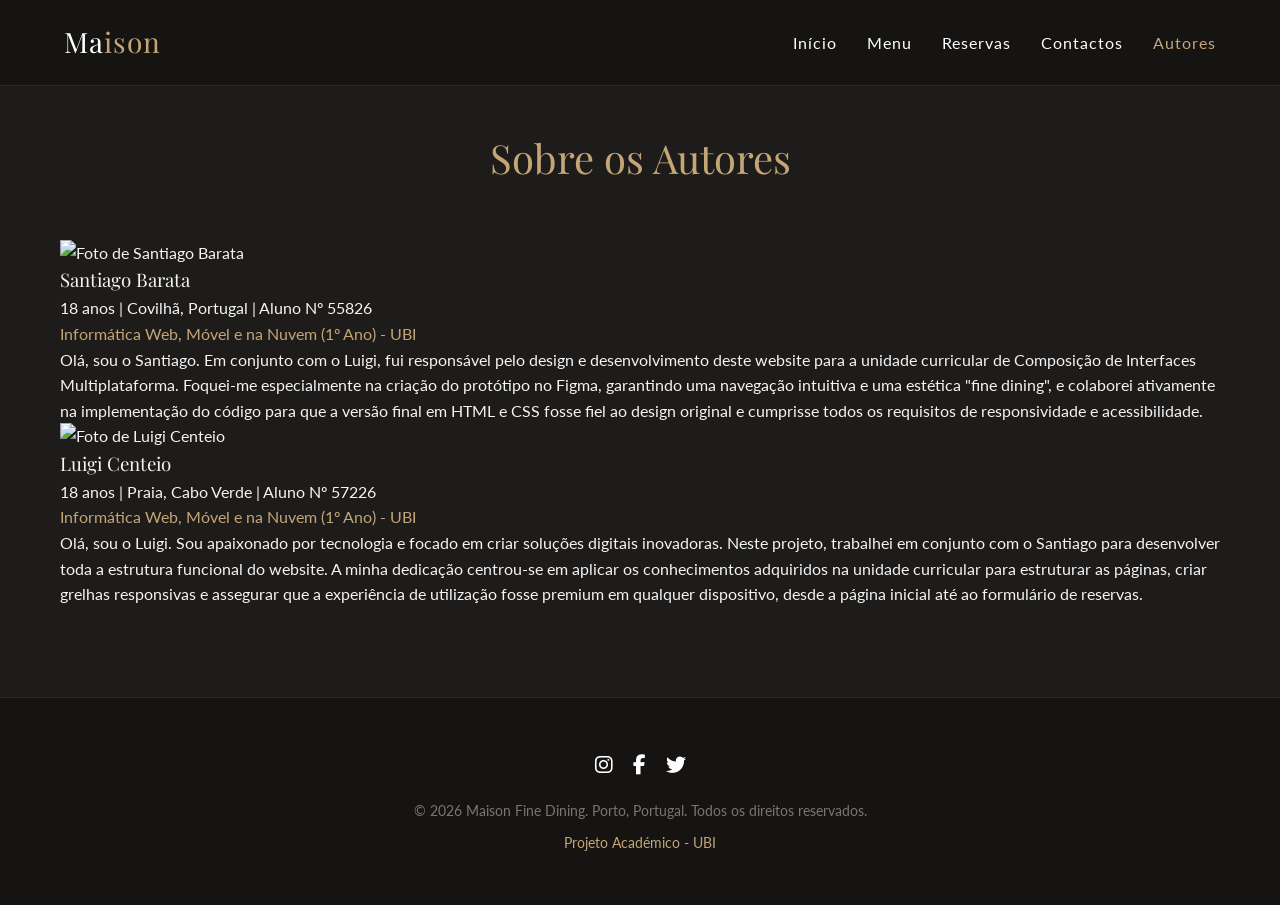
==== autores.html @ 3df348e3 "Add files via upload" ====
<!DOCTYPE html>
<html lang="pt">
<head>
    <meta charset="UTF-8">
    <meta name="viewport" content="width=device-width, initial-scale=1.0">
    <title>Maison | Autores</title>
    <link rel="stylesheet" href="style.css">
    <link rel="stylesheet" href="https://cdnjs.cloudflare.com/ajax/libs/font-awesome/6.4.0/css/all.min.css">
</head>
<body>
    <header>
        <a href="index.html" class="logo">Ma<span>ison</span></a>
        <nav>
            <ul>
                <li><a href="index.html">Início</a></li>
                <li><a href="menu.html">Menu</a></li>
                <li><a href="reservas.html">Reservas</a></li>
                <li><a href="contactos.html">Contactos</a></li>
                <li><a href="autores.html" class="active">Autores</a></li>
            </ul>
        </nav>
    </header>

    <div class="container">
        <h1 class="gold" style="text-align: center; margin-bottom: 50px; font-size: 40px;">Sobre os Autores</h1>
        
        <div class="author-card">
            <div class="author-img-wrapper">
                <img src="Imagens/perfil.jpg" alt="Foto de Santiago Barata" class="author-img">
            </div>
            <div class="author-info">
                <h3>Santiago Barata</h3>
                <p class="meta">18 anos | Covilhã, Portugal | Aluno Nº 55826</p>
                <p class="meta" style="color: #C4A676;">Informática Web, Móvel e na Nuvem (1º Ano) - UBI</p>
                <p>Olá, sou o Santiago. Em conjunto com o Luigi, fui responsável pelo design e desenvolvimento deste website para a unidade curricular de Composição de Interfaces Multiplataforma. Foquei-me especialmente na criação do protótipo no Figma, garantindo uma navegação intuitiva e uma estética "fine dining", e colaborei ativamente na implementação do código para que a versão final em HTML e CSS fosse fiel ao design original e cumprisse todos os requisitos de responsividade e acessibilidade.</p>
            </div>
        </div>

        <div class="author-card">
            <div class="author-img-wrapper">
                <img src="Imagens/luigi.jpeg" alt="Foto de Luigi Centeio" class="author-img">
            </div>
            <div class="author-info">
                <h3>Luigi Centeio</h3>
                <p class="meta">18 anos | Praia, Cabo Verde | Aluno Nº 57226</p>
                <p class="meta" style="color: #C4A676;">Informática Web, Móvel e na Nuvem (1º Ano) - UBI</p>
                <p>Olá, sou o Luigi. Sou apaixonado por tecnologia e focado em criar soluções digitais inovadoras. Neste projeto, trabalhei em conjunto com o Santiago para desenvolver toda a estrutura funcional do website. A minha dedicação centrou-se em aplicar os conhecimentos adquiridos na unidade curricular para estruturar as páginas, criar grelhas responsivas e assegurar que a experiência de utilização fosse premium em qualquer dispositivo, desde a página inicial até ao formulário de reservas.</p>
            </div>
        </div>
    </div>

    <footer>
        <ul class="social-menu">
            <li><a href="#"><i class="fab fa-instagram"></i></a></li>
            <li><a href="#"><i class="fab fa-facebook-f"></i></a></li>
            <li><a href="#"><i class="fab fa-twitter"></i></a></li>
        </ul>
        <p class="footer-text">© 2026 Maison Fine Dining. Porto, Portugal. Todos os direitos reservados.</p>
        <p class="footer-text" style="margin-top: 10px; color: #C4A676;">Projeto Académico - UBI</p>
    </footer>
</body>
</html>
---- style.css ----
@import url('https://fonts.googleapis.com/css2?family=Lato:wght@300;400&family=Playfair+Display:ital,wght@0,400;0,600;1,400&display=swap');

/* =========================================
   CONFIGURAÇÕES BASE & ACESSIBILIDADE
   ========================================= */
* { 
    margin: 0; 
    padding: 0; 
    box-sizing: border-box; 
}

html {
    font-size: 16px; /* Tamanho base de fonte acessível de acordo com as diretrizes */
    scroll-behavior: smooth;
}

body { 
    font-family: 'Lato', sans-serif; 
    background-color: #1E1C1A; /* Fundo escuro suave fiel ao Figma */
    color: #F4F4F4; 
    line-height: 1.6; 
}

h1, h2, h3, h4 { 
    font-family: 'Playfair Display', serif; 
    font-weight: normal; 
}

.gold { 
    color: #C4A676; 
}

/* Foco visível para navegação via teclado (Acessibilidade) */
a:focus, button:focus, input:focus, textarea:focus, select:focus {
    outline: 3px solid #C4A676;
    outline-offset: 3px;
}

/* Link de salto oculto que aparece apenas via foco de teclado */
.skip-link {
    position: absolute;
    top: -100px;
    left: 0;
    background: #C4A676;
    color: #151413;
    padding: 10px 20px;
    z-index: 10000;
    transition: top 0.3s ease;
    text-decoration: none;
    font-weight: bold;
    text-transform: uppercase;
    font-size: 14px;
}

.skip-link:focus {
    top: 0;
}

/* =========================================
   LAYOUT & COMPONENTES
   ========================================= */
/* Navbar */
header { 
    display: flex; 
    justify-content: space-between; 
    align-items: center; 
    padding: 20px 5%; 
    background-color: #151413; 
    border-bottom: 1px solid #2A2825; 
    position: sticky; 
    top: 0; 
    z-index: 1000; 
}

.logo { 
    font-size: 28px; 
    font-family: 'Playfair Display', serif; 
    color: #fff; 
    text-decoration: none; 
    letter-spacing: 1px; 
}

.logo span { 
    color: #C4A676; 
}

nav ul { 
    list-style: none; 
    display: flex; 
    gap: 30px; 
}

nav a { 
    color: #fff; 
    text-decoration: none; 
    font-size: 16px; 
    letter-spacing: 1px; 
    transition: color 0.3s; 
}

nav a:hover, nav a.active { 
    color: #C4A676; 
}

/* Hero Section */
.hero {
    text-align: center;
    padding: 100px 20px;
    background: linear-gradient(rgba(30,28,26,0.8), rgba(30,28,26,0.9)), url('Imagens/hero-bg.jpg') no-repeat center center/cover;
    margin-bottom: 50px;
}

.hero h1 {
    font-size: 48px;
    margin-bottom: 20px;
}

.hero p {
    font-size: 18px;
    max-width: 600px;
    margin: 0 auto 30px auto;
    color: #ccc;
}

/* Content Container */
.container { 
    max-width: 1200px; 
    margin: 0 auto; 
    padding: 40px 20px; 
}

/* Grid & Cards */
.grid { 
    display: grid; 
    grid-template-columns: repeat(auto-fit, minmax(300px, 1fr)); 
    gap: 30px; 
    margin-top: 40px;
}

.card { 
    background: #151413; 
    border: 1px solid #2A2825; 
    border-radius: 4px; 
    overflow: hidden; 
    transition: transform 0.3s;
}

.card:hover {
    transform: translateY(-5px);
}

.card img { 
    width: 100%; 
    height: 250px; 
    object-fit: cover; 
    border-bottom: 1px solid #2A2825;
}

.card-content { 
    padding: 25px; 
}

.card-content h3 { 
    font-size: 22px; 
    margin-bottom: 10px; 
    color: #fff;
}

.card-content p { 
    color: #9A958E; 
    font-size: 15px; 
    margin-bottom: 20px;
    height: 45px;
    overflow: hidden;
}

.price {
    display: block;
    font-size: 18px;
    font-weight: bold;
    margin-bottom: 15px;
}

/* Botões */
.btn { 
    display: inline-block; 
    background: transparent; 
    color: #C4A676; 
    border: 1px solid #C4A676; 
    padding: 10px 25px; 
    text-decoration: none; 
    text-transform: uppercase; 
    font-size: 13px; 
    letter-spacing: 1px; 
    transition: all 0.3s; 
}

.btn:hover { 
    background: #C4A676; 
    color: #151413; 
}

/* Formulários & Contactos */
.contact-wrapper { 
    display: grid; 
    grid-template-columns: 1fr 1fr; 
    gap: 50px; 
    align-items: start; 
}

.form-group { 
    margin-bottom: 20px; 
    text-align: left;
}

.form-group label { 
    display: block; 
    margin-bottom: 8px; 
    color: #C4A676; 
    font-size: 14px; 
    text-transform: uppercase; 
    letter-spacing: 1px;
}

.form-group input, .form-group textarea, .form-group select { 
    width: 100%; 
    padding: 12px; 
    background: #151413; 
    border: 1px solid #2A2825; 
    color: #fff; 
    font-family: 'Lato', sans-serif; 
    font-size: 16px;
}

.form-group input:focus, .form-group textarea:focus, .form-group select:focus { 
    border-color: #C4A676; 
}

.map-container iframe { 
    width: 100%; 
    height: 100%; 
    min-height: 400px; 
    border: none; 
    filter: grayscale(100%) invert(90%) contrast(1.2); 
}

/* Detalhes do Item */
.detail-wrapper { 
    display: grid; 
    grid-template-columns: 1fr 1fr; 
    gap: 50px; 
    align-items: start; 
    margin-top: 30px;
}

.detail-img { 
    width: 100%; 
    border: 1px solid #C4A676; 
}

.multimedia-section { 
    margin-top: 50px; 
    text-align: center; 
}

.multimedia-section iframe, .multimedia-section video { 
    width: 100%; 
    max-width: 800px; 
    height: 450px; 
    border: 1px solid #2A2825; 
}

/* Lista de Ingredientes */
#detalhe-ingredientes {
    list-style: none;
    margin-top: 20px;
}
#detalhe-ingredientes li {
    margin-bottom: 10px;
    color: #ccc;
}

/* Footer & Redes Sociais */
footer { 
    background: #151413; 
    padding: 50px 20px; 
    text-align: center; 
    border-top: 1px solid #2A2825; 
    margin-top: 50px; 
}

.social-menu { 
    display: flex; 
    justify-content: center; 
    gap: 20px; 
    list-style: none; 
    margin-bottom: 20px; 
}

.social-menu a {
    color: #fff;
    font-size: 20px;
    transition: color 0.3s;
}

.social-menu a:hover {
    color: #C4A676;
}

.footer-text { 
    font-size: 14px; 
    color: #7a7570; 
}
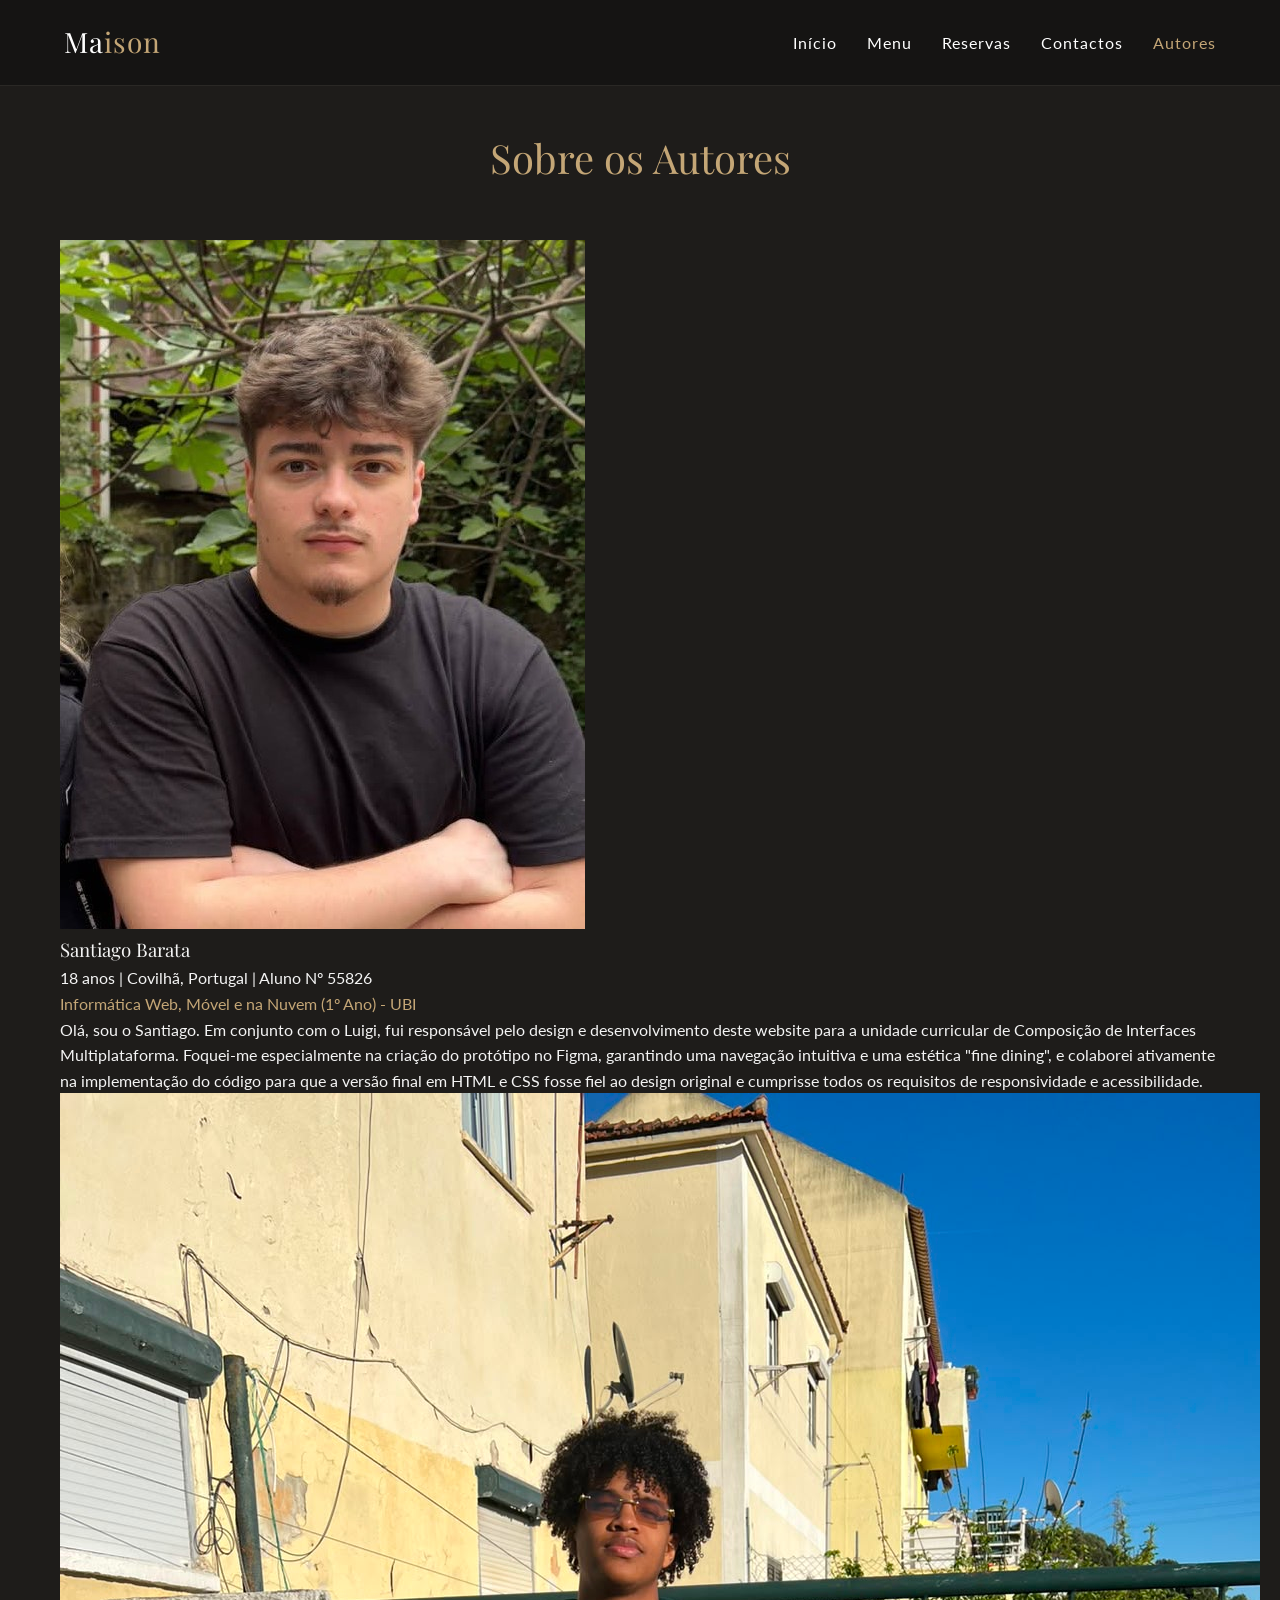
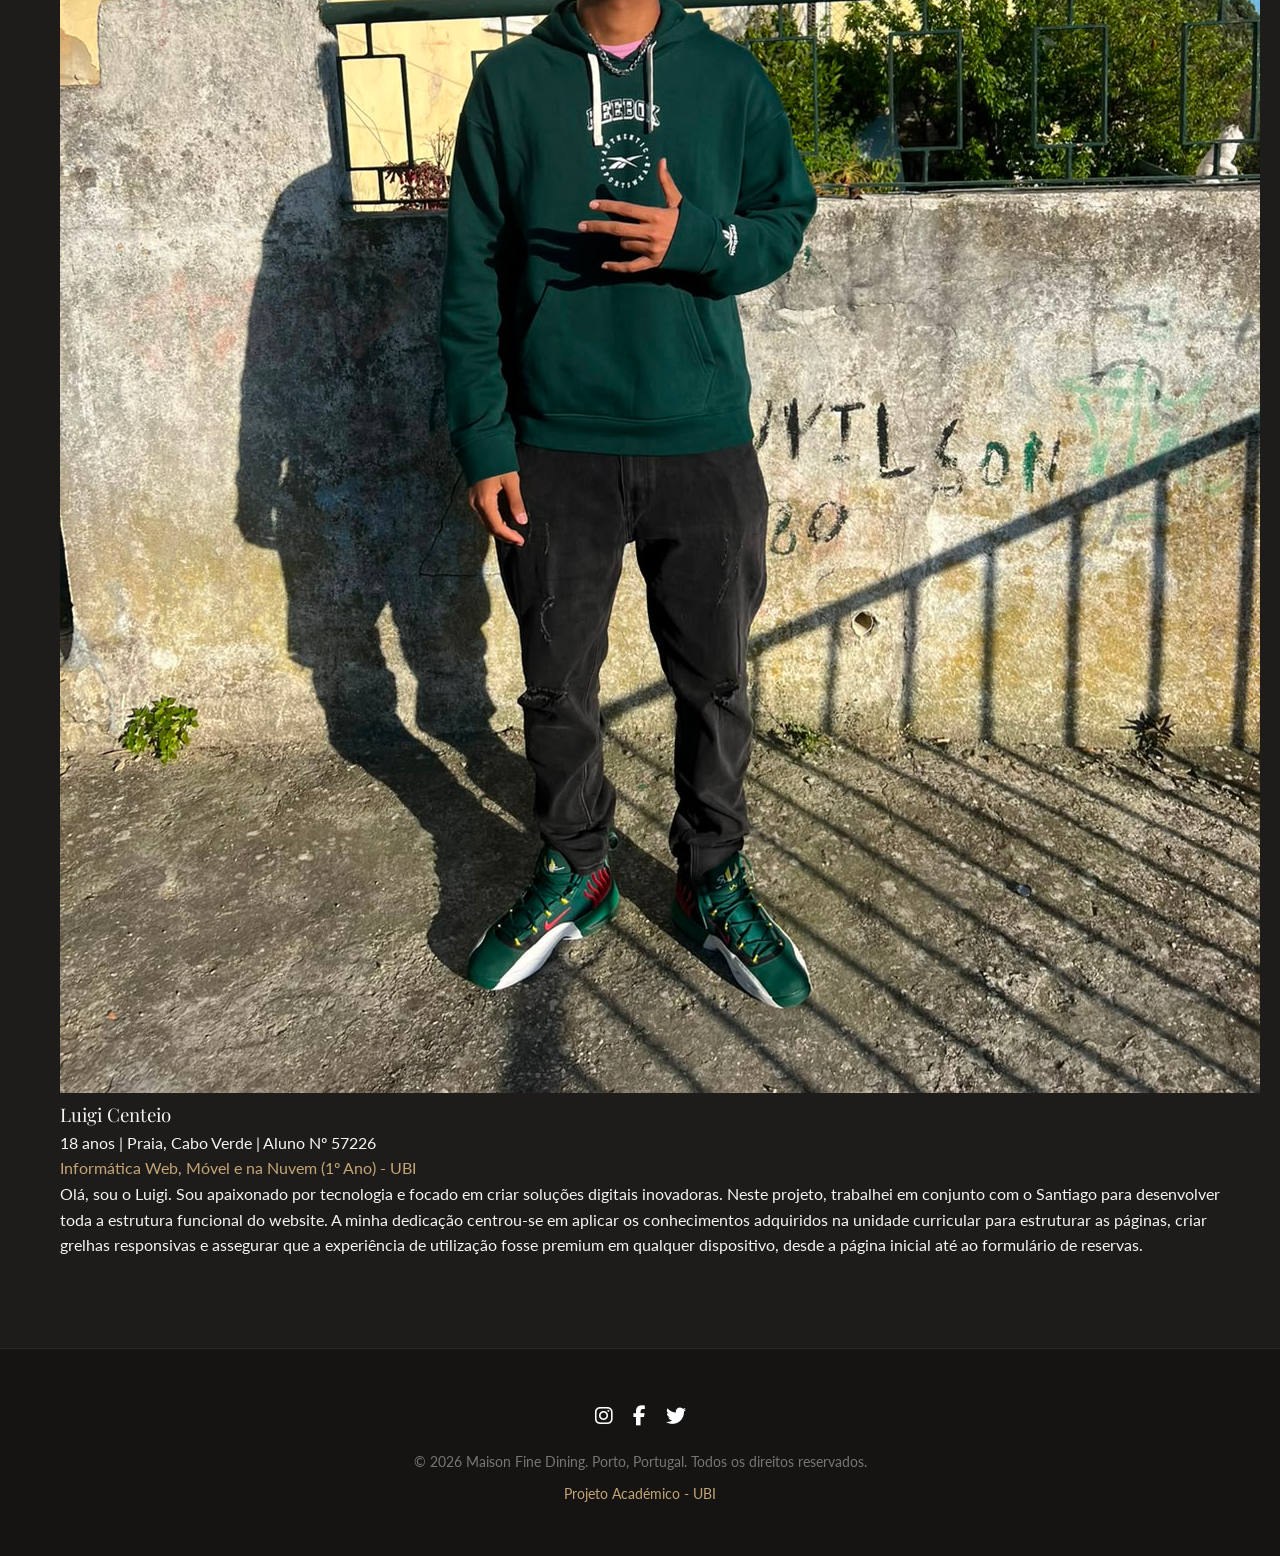
==== commit e7578712: "Add files via upload" ====
--- a/autores.html
+++ b/autores.html
@@ -1,4 +1,5 @@
 <!DOCTYPE html>
+
 <html lang="pt">
 <head>
     <meta charset="UTF-8">
@@ -6,6 +7,15 @@
     <title>Maison | Autores</title>
     <link rel="stylesheet" href="style.css">
     <link rel="stylesheet" href="https://cdnjs.cloudflare.com/ajax/libs/font-awesome/6.4.0/css/all.min.css">
+    <!-- Google tag (gtag.js) -->
+<script async src="https://www.googletagmanager.com/gtag/js?id=G-B9NK9G7WFR"></script>
+<script>
+  window.dataLayer = window.dataLayer || [];
+  function gtag(){dataLayer.push(arguments);}
+  gtag('js', new Date());
+
+  gtag('config', 'G-B9NK9G7WFR');
+</script>
 </head>
 <body>
     <header>
